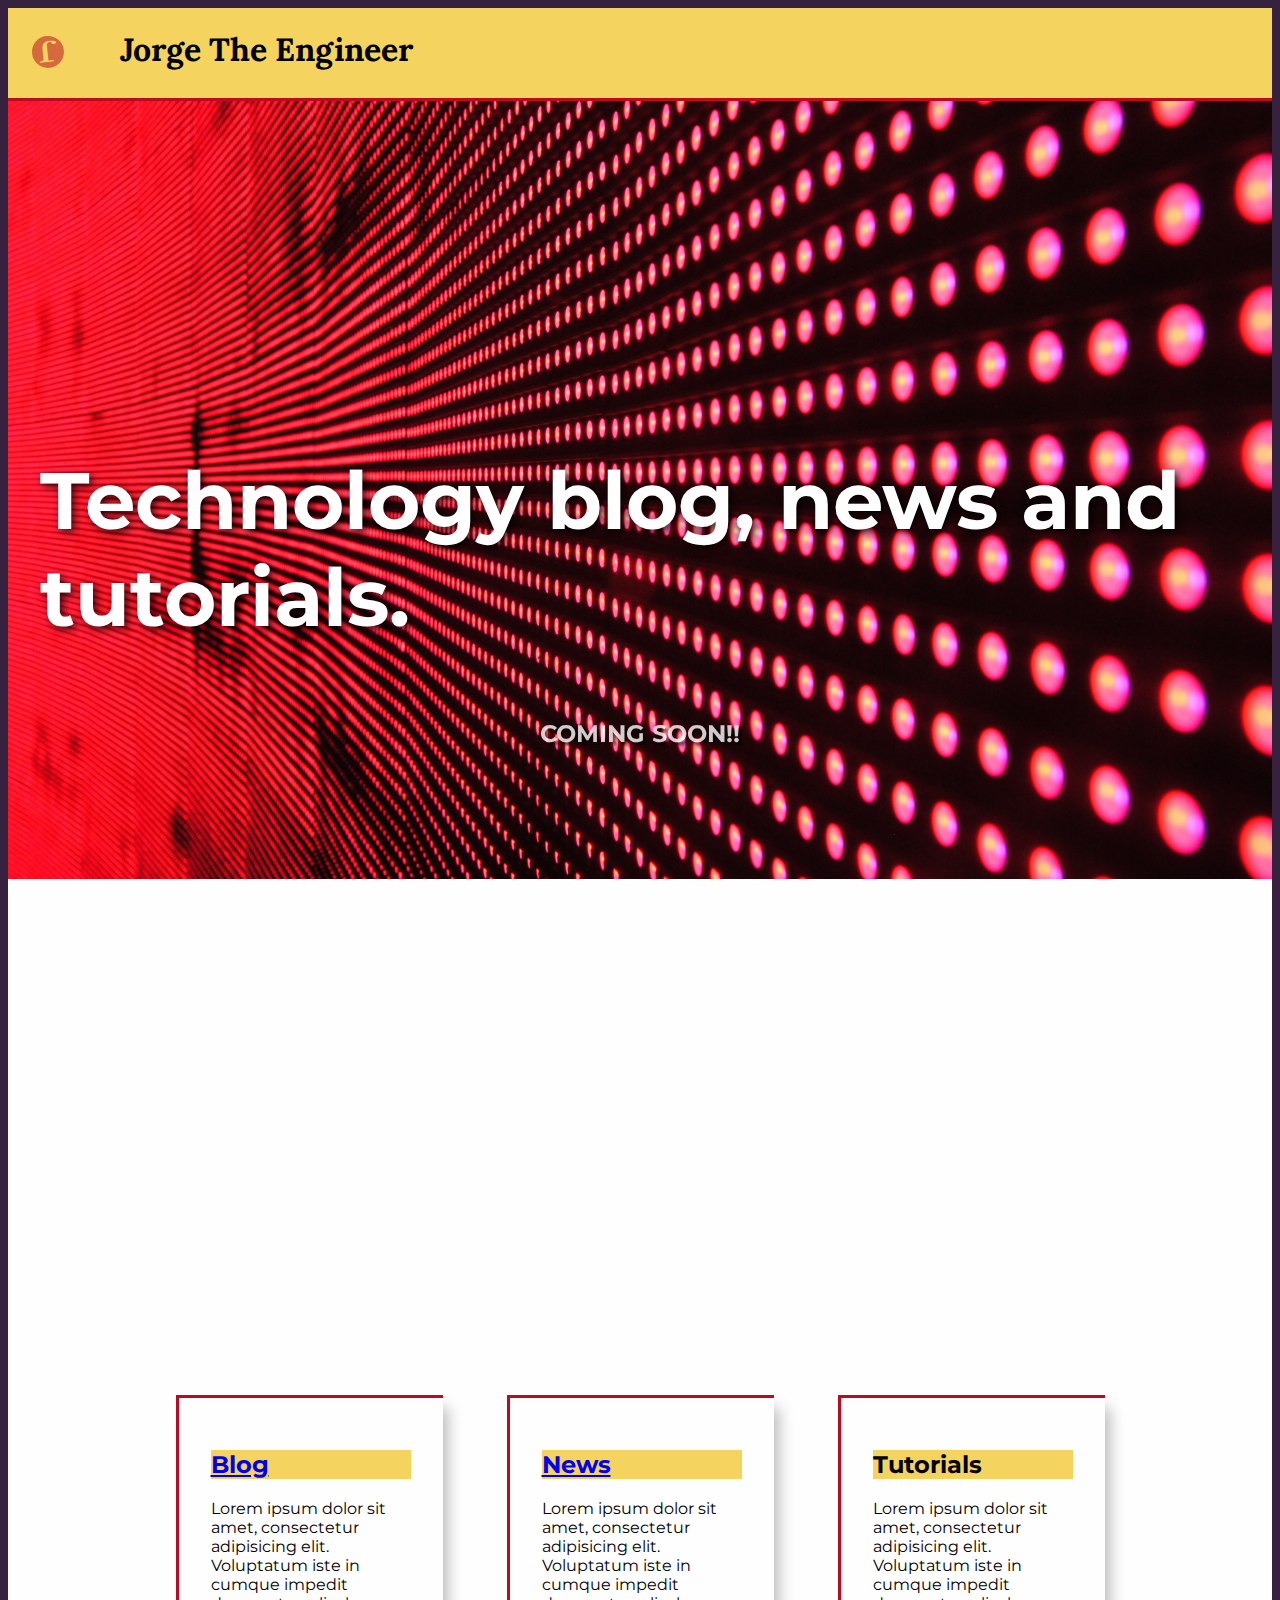
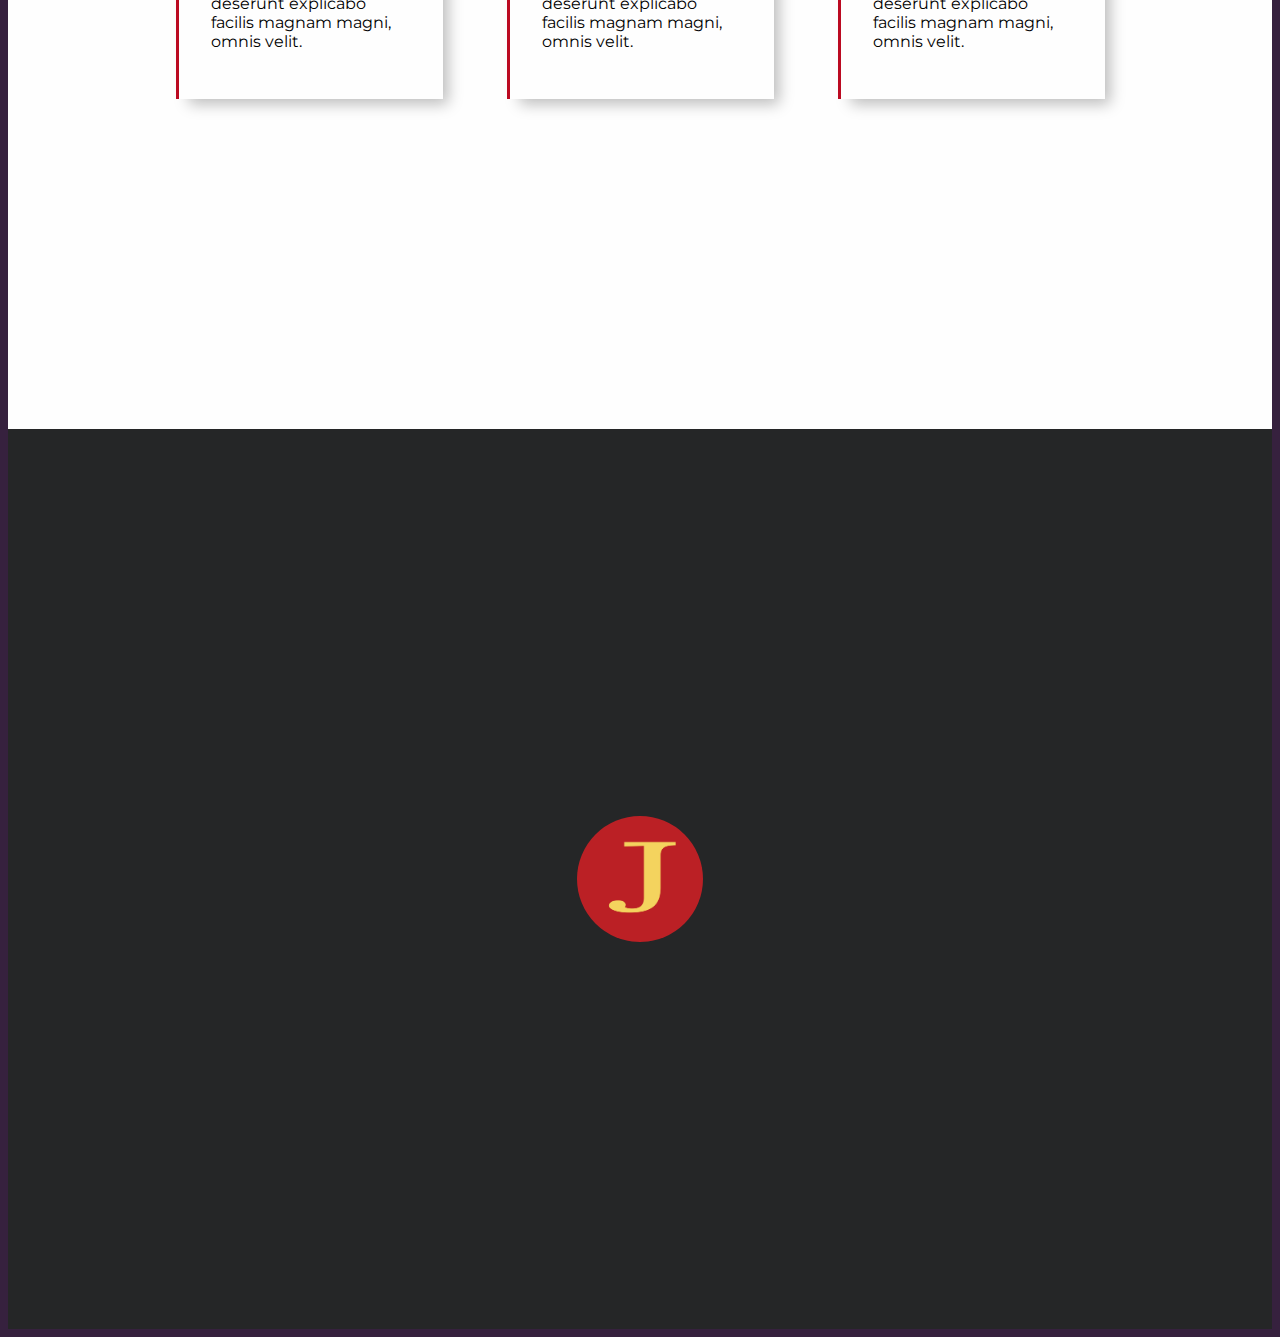
==== index.html @ fb305086 "added test route to page root" ====
<!DOCTYPE html>
<html lang="en">
<head>
    <link rel="preconnect" href="https://fonts.gstatic.com">
    <link href="https://fonts.googleapis.com/css2?family=Lexend+Mega&family=Montserrat&family=Lora&display=swap" rel="stylesheet">

    <link rel="stylesheet" href="global.css">

    <link rel="shortcut icon" href="jorgetheengineerlogo-firebrick.ico" type="image/x-icon">

    <meta charset="UTF-8">
    <meta http-equiv="X-UA-Compatible" content="IE=edge">
    <meta name="viewport" content="width=device-width, initial-scale=1.0">

    <meta name="description" content="Technology blog, news and tutorials.">

    <title>Jorge The Engineer | Park Page</title>
</head>
<body>
    <div class="container">

        <div class="banner sticky">
            <object id="spin-logo" data="animated_j.svg" type="image/svg+xml"></object>
            <h1>Jorge The Engineer</h1>
        </div>

        <div class="main-content">
            <div id="photo-banner" class="section">
                <div id="photo-banner-text">
                    <h1 id="photo-banner-title">Technology blog, news and tutorials.</h1>
                    <h2 id="photo-banner-subtitle">COMING SOON!!</h2>
                </div>
            </div>

            <div id="cards" class="section">
                
                <div class="card">
                    <div class="card-header">
                        <a href="/content/content.html"><h2>Blog</h2></a> 
                    </div>
                    <p>Lorem ipsum dolor sit amet, consectetur adipisicing elit. Voluptatum iste in cumque impedit deserunt explicabo facilis magnam magni, omnis velit.</p>
                </div>

                <div class="card">
                    <div class="card-header">
                        <a href="/rootcontent.html">
                            <h2>News</h2>
                        </a>
                    </div>
                    <p>Lorem ipsum dolor sit amet, consectetur adipisicing elit. Voluptatum iste in cumque impedit deserunt explicabo facilis magnam magni, omnis velit.</p>
                </div>

                <div class="card">
                    <div class="card-header">
                        <h2>Tutorials</h2>
                    </div>
                    <p>Lorem ipsum dolor sit amet, consectetur adipisicing elit. Voluptatum iste in cumque impedit deserunt explicabo facilis magnam magni, omnis velit.</p>
                </div>

            </div>

        </div>

        <div class="footer">

            <img class="logo" src="jorgetheengineerlogo-lora.png" alt="logo">

        </div>
    </div>
</body>
</html>
---- global.css ----
:root {
    --white-dimmed: #fefefe;
    --black-raisin: #252627;
    --red-firebrick: #bb0a21;
    --yellow-crayola: #f4d35e;
    --purple-dark: #36213e;

    --font-lexend: 'Lexend Mega', sans-serif;
    --font-monserrat: 'Montserrat', sans-serif;

    /* Base Font */
    font-family: var(--font-monserrat);

    background-color: var(--purple-dark);
}

.container {
    display: flex;
    flex-direction: column;
}

.banner {
    display: flex;

    background-color: var(--yellow-crayola);
    min-width: 100%;
    min-height: 10vh;

    border-bottom: 3px solid var(--red-firebrick);
}

.sticky {
	position: -webkit-sticky;
	position: sticky;
	top: 0;
}

.banner>h1 {
    font-family: 'Lora', serif;
    padding-left: 2rem;
}

#spin-logo {
    width: 5rem;
}

/* .main-content {

} */

.section {
    background-color: var(--white-dimmed);

    display: flex;
    flex-flow: row wrap;
    justify-content: center;
    align-items: center;

    padding: 2rem;

    min-height: 100vh;
}

.card {
    box-shadow: 9px 9px 14px -4px #bbb ;

    padding: 2rem;
    margin: 2rem;

    max-width: 200px;

    border-top: 3px solid var(--red-firebrick);
    border-left: 3px solid var(--red-firebrick);
}

.card-header {
    background-color: var(--yellow-crayola);
    height: 10%;
}

.footer {
    background-color: var(--black-raisin);
    min-width: 100%;
    min-height: 100vh;
    display: flex;
    justify-content: center;
    align-items: center;
}

.logo {
    border-radius: 50%;
    width: 10%;
}

#photo-banner {
    background-image: url('pexels-pixabay-158826.jpg');
    background-repeat: no-repeat;
    background-position: center;
    background-attachment: fixed;
    background-size: 100%;
}

#photo-banner-text {
    color: var(--white-dimmed);
    height: 50%;
    width: 100vw;

    display: flex;
    flex-direction: column;
    justify-content: center;
    align-items: center;
}

#photo-banner-text>#photo-banner-title {
    font-size: 5rem;
    text-shadow: 0.2rem 0.2rem 0.5rem rgba(0, 0, 0, 0.8);
}

#photo-banner-text>#photo-banner-subtitle {
    opacity: 0.8;
    text-shadow: 0.2rem 0.2rem 0.2rem rgba(0, 0, 0, 0.8);
}

@media screen and (max-width: 768px) {
    .section {
        flex-flow: column;
    }

    .card {
        max-width: 100%;
    }

    .logo {
        width: 50%;
    }

    #photo-banner {
        display: none;
    }
}
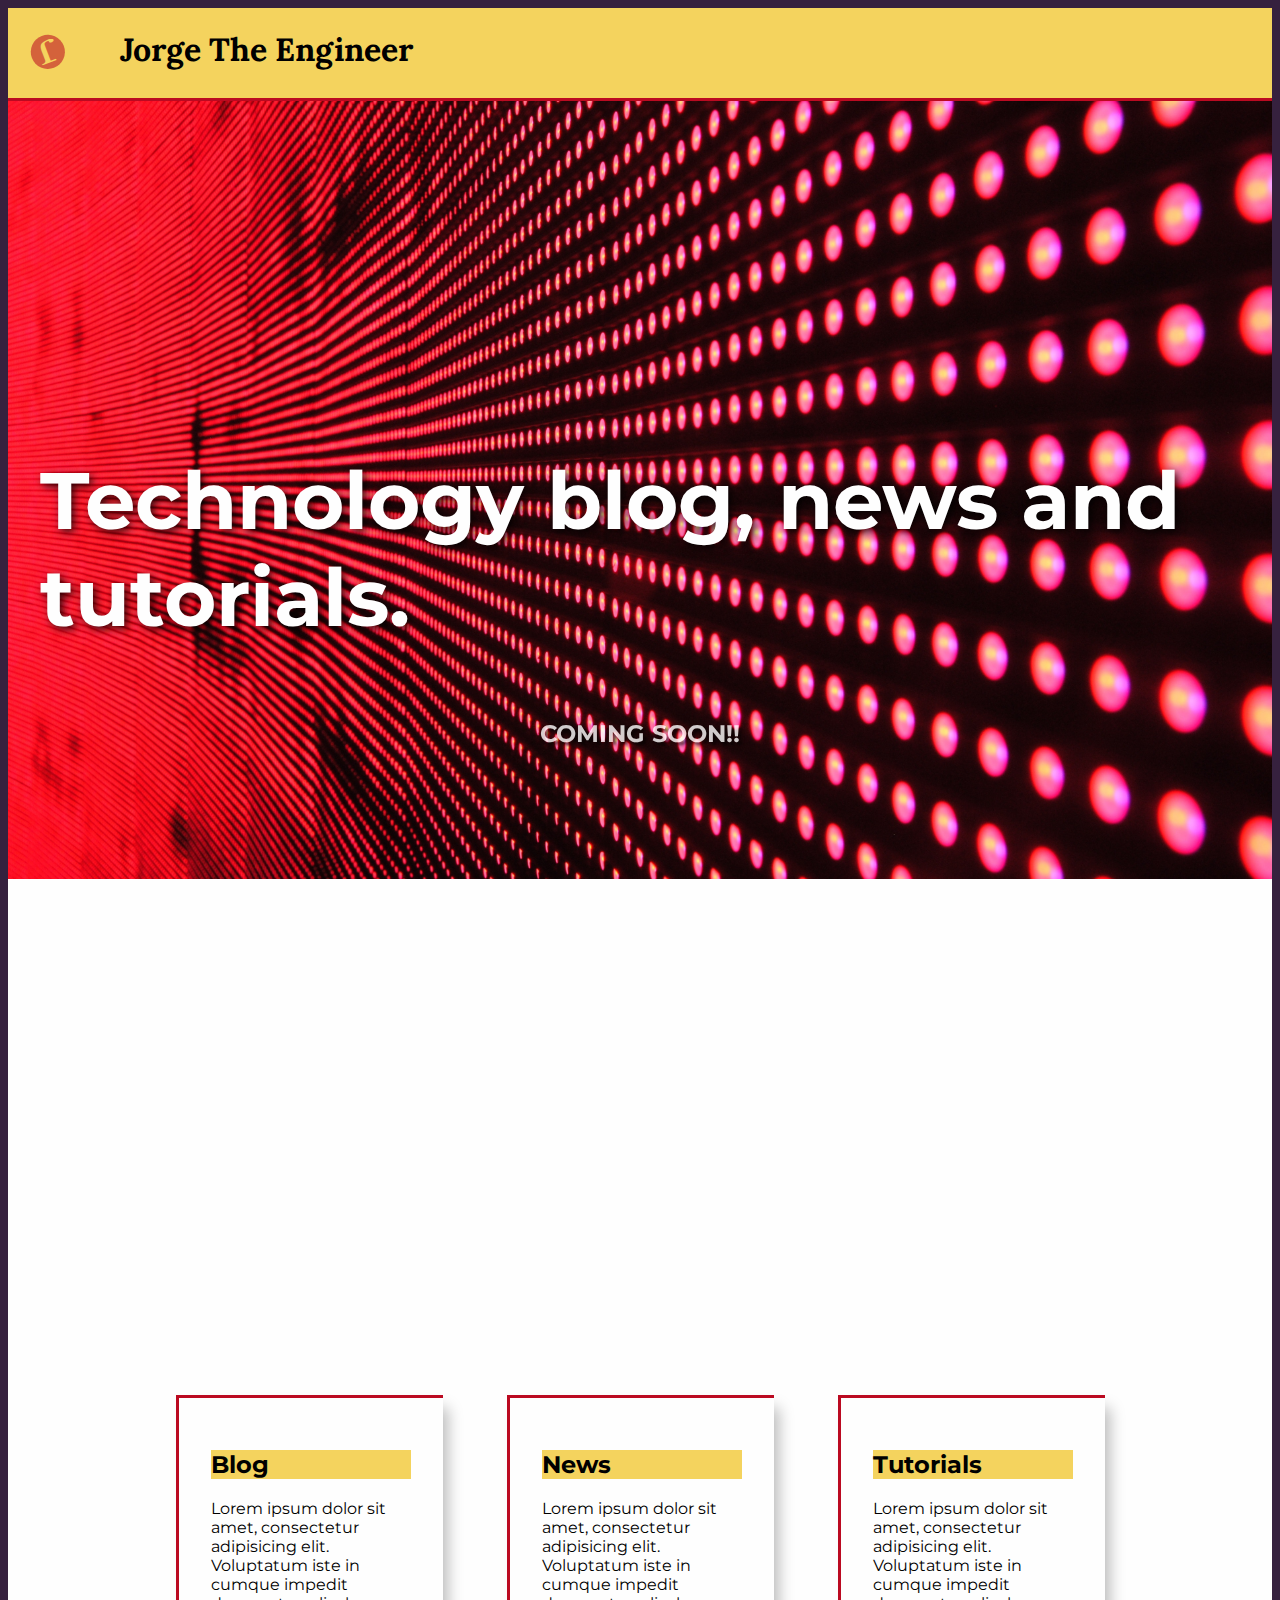
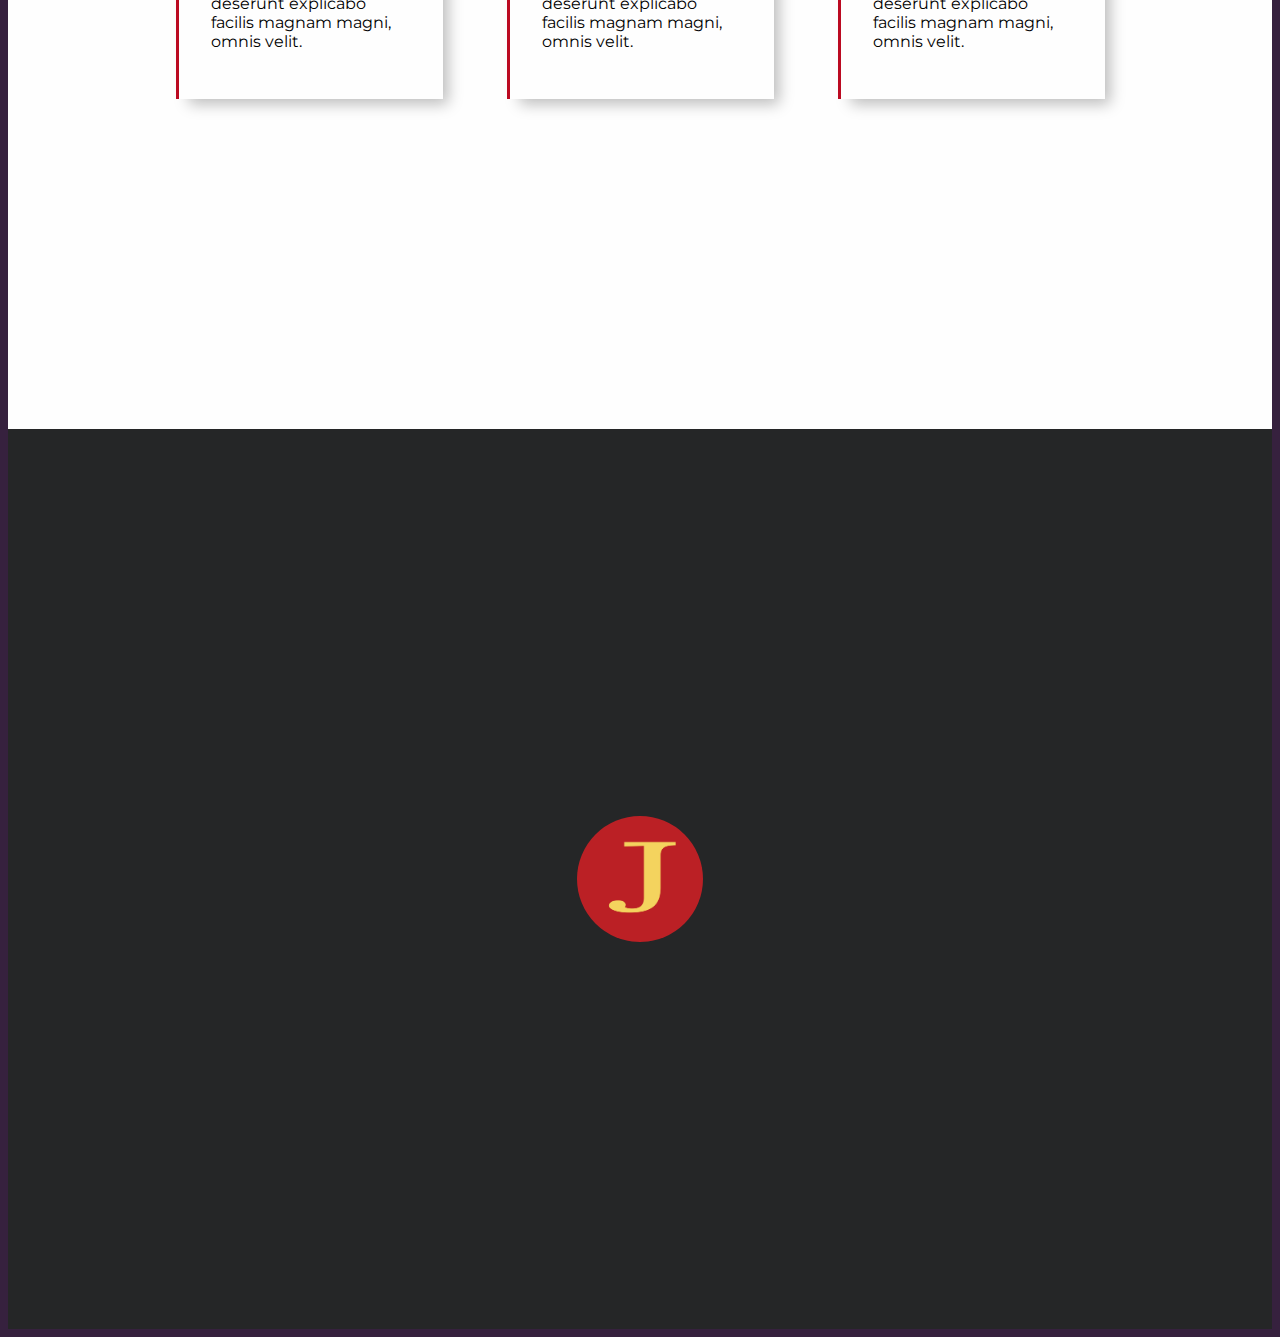
==== commit 3273ebad: "removed card anchor tags" ====
--- a/index.html
+++ b/index.html
@@ -36,16 +36,14 @@
                 
                 <div class="card">
                     <div class="card-header">
-                        <a href="/content/content.html"><h2>Blog</h2></a> 
+                        <h2>Blog</h2>
                     </div>
                     <p>Lorem ipsum dolor sit amet, consectetur adipisicing elit. Voluptatum iste in cumque impedit deserunt explicabo facilis magnam magni, omnis velit.</p>
                 </div>
 
                 <div class="card">
                     <div class="card-header">
-                        <a href="/rootcontent.html">
-                            <h2>News</h2>
-                        </a>
+                        <h2>News</h2>
                     </div>
                     <p>Lorem ipsum dolor sit amet, consectetur adipisicing elit. Voluptatum iste in cumque impedit deserunt explicabo facilis magnam magni, omnis velit.</p>
                 </div>
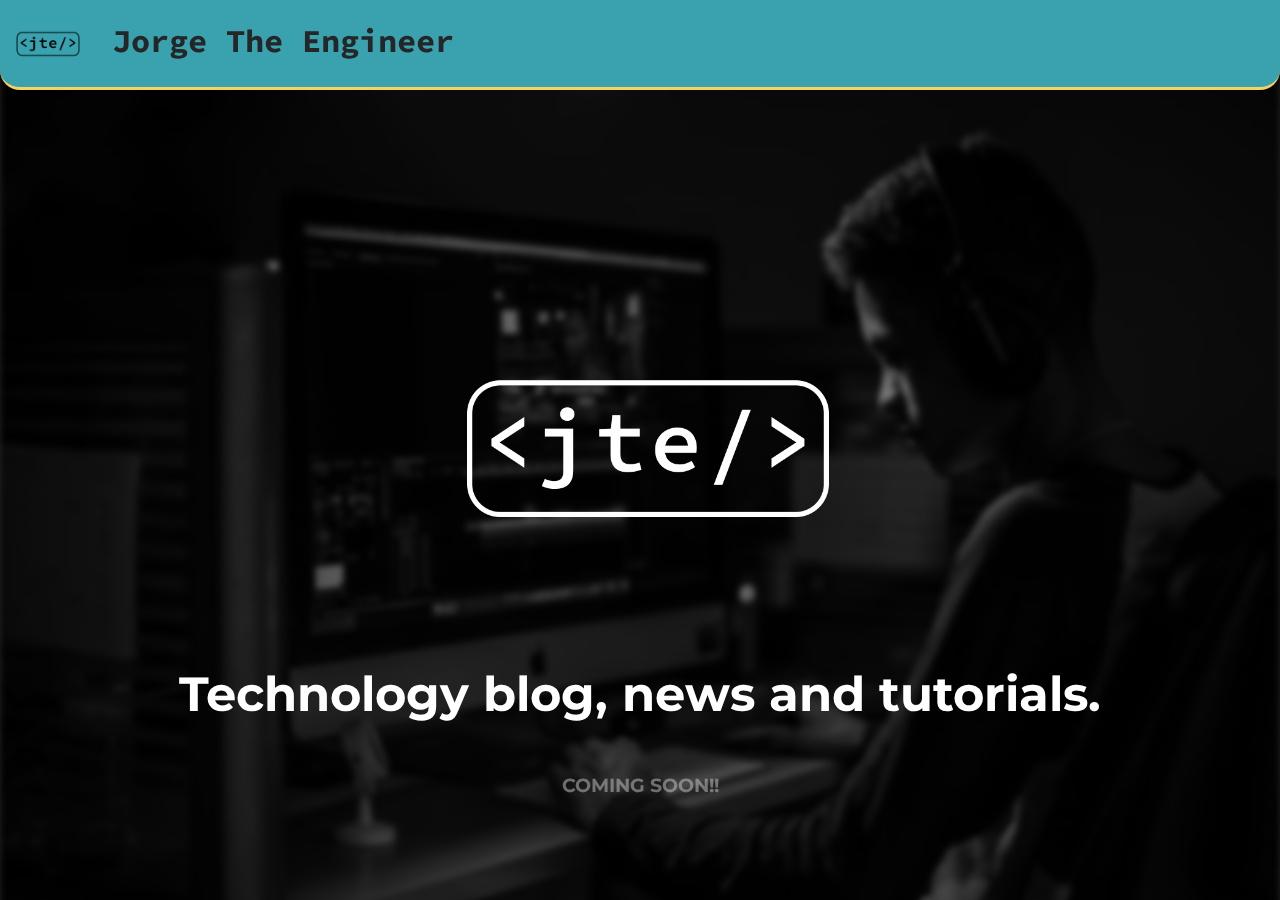
==== commit ff232349: "global redesign with parallax" ====
--- a/index.html
+++ b/index.html
@@ -6,7 +6,10 @@
 
     <link rel="stylesheet" href="global.css">
 
-    <link rel="shortcut icon" href="jorgetheengineerlogo-firebrick.ico" type="image/x-icon">
+    <link rel="shortcut icon" href="jte-favicon.ico" type="image/x-icon">
+    <link rel="preconnect" href="https://fonts.googleapis.com">
+    <link rel="preconnect" href="https://fonts.gstatic.com" crossorigin>
+    <link href="https://fonts.googleapis.com/css2?family=Source+Code+Pro:wght@600&display=swap" rel="stylesheet">
 
     <meta charset="UTF-8">
     <meta http-equiv="X-UA-Compatible" content="IE=edge">
@@ -16,16 +19,62 @@
 
     <title>Jorge The Engineer | Park Page</title>
 </head>
+
 <body>
-    <div class="container">
 
+    <main>
+        <header class="sticky">
+            <img class="logo" src="/jte-logo-html-tag.png" alt="jorge the engineer logo">
+            <h1>Jorge The Engineer</h1>
+        </header>
+
+        <section class="parallax bg">
+            <img class="logo inverted branding" src="/jte-logo-html-tag.png" alt="jorge the engineer logo">
+            <h1>Technology blog, news and tutorials.</h1>
+            <h3>COMING SOON!!</h3>
+        </section>
+
+        <section class="no-parallax card-container">
+          
+                <div class="card">
+                    <div class="card-header">
+                        <h2>Blog</h2>
+                    </div>
+                    <p>Lorem ipsum dolor sit amet, consectetur adipisicing elit. Voluptatum iste in cumque impedit deserunt explicabo facilis magnam magni, omnis velit.</p>
+                </div>
+               
+                <div class="card">
+                    <div class="card-header">
+                        <h2>News</h2>
+                    </div>
+                    <p>Lorem ipsum dolor sit amet, consectetur adipisicing elit. Voluptatum iste in cumque impedit deserunt explicabo facilis magnam magni, omnis velit.</p>
+                </div>
+               
+                <div class="card">
+                    <div class="card-header">
+                        <h2>Tutorials</h2>
+                    </div>
+                    <p>Lorem ipsum dolor sit amet, consectetur adipisicing elit. Voluptatum iste in cumque impedit deserunt explicabo facilis magnam magni, omnis velit.</p>
+                </div>
+           
+        </section>
+
+        <footer class="">
+            <img class="logo inverted" src="/jte-logo-html-tag.png" alt="logo">
+            <p>Copyright &copy; <span id="date"></span> Jorge Otero</p>
+        </footer>
+        <script src="/footerDate.js"></script>
+    </main>
+    
+    <!-- <div class="container">
         <div class="banner sticky">
-            <object id="spin-logo" data="animated_j.svg" type="image/svg+xml"></object>
+            <img id="logo" src="/jte-logo-html-tag.png" alt="jorge the engineer logo">
             <h1>Jorge The Engineer</h1>
         </div>
 
         <div class="main-content">
-            <div id="photo-banner" class="section">
+
+            <div id="photo-banner" class="section photo-banner bg">
                 <div id="photo-banner-text">
                     <h1 id="photo-banner-title">Technology blog, news and tutorials.</h1>
                     <h2 id="photo-banner-subtitle">COMING SOON!!</h2>
@@ -61,9 +110,11 @@
 
         <div class="footer">
 
-            <img class="logo" src="jorgetheengineerlogo-lora.png" alt="logo">
+            <img class="logo" src="/jte-logo-html-tag.png" alt="logo">
+            <p>Copyright &copy; <span id="date"></span> Jorge Otero</p>
 
         </div>
     </div>
+    <script src="/footerDate.js"></script> -->
 </body>
 </html>--- a/global.css
+++ b/global.css
@@ -1,140 +1,186 @@
+*, *::before, *::after {
+    box-sizing: border-box;
+}
+
 :root {
     --white-dimmed: #fefefe;
     --black-raisin: #252627;
-    --red-firebrick: #bb0a21;
     --yellow-crayola: #f4d35e;
-    --purple-dark: #36213e;
+    --cadet-blue: #39A2AE;
+    --ming: #28737B;
 
     --font-lexend: 'Lexend Mega', sans-serif;
     --font-monserrat: 'Montserrat', sans-serif;
+    --font-source-code: 'Source Code Pro', monospace;
 
     /* Base Font */
     font-family: var(--font-monserrat);
 
-    background-color: var(--purple-dark);
+    /* Root Color */
+    background-color: var(--black-raisin);
+
+    color: var(--black-raisin);
 }
 
-.container {
-    display: flex;
-    flex-direction: column;
+body {
+    margin: 0;
 }
 
-.banner {
+main {
+    height: 100vh;
+    overflow-x: hidden;
+    overflow-y: auto;
+    perspective: 2px;
+}
+
+header {
     display: flex;
 
-    background-color: var(--yellow-crayola);
-    min-width: 100%;
+    background-color: var(--cadet-blue);
+    min-width: 100vw;
     min-height: 10vh;
 
-    border-bottom: 3px solid var(--red-firebrick);
+    border-bottom: 3px solid var(--yellow-crayola);
+
+    border-radius: 0 0 20px 20px;
 }
 
 .sticky {
 	position: -webkit-sticky;
 	position: sticky;
 	top: 0;
+    z-index: 999;
 }
 
-.banner>h1 {
-    font-family: 'Lora', serif;
+header > h1 {
+    font-family: var(--font-source-code);
     padding-left: 2rem;
 }
 
-#spin-logo {
-    width: 5rem;
+section {
+    transform-style: preserve-3d;
+    position: relative;
+    height: 100vh;
+    display: flex;
+    align-items: center;
+    justify-content: center;
+    color: white;
+  }
+
+  section.parallax {
+      display: flex;
+      flex-direction: column;
+  }
+
+  section.parallax > h1 {
+      font-size: 3rem;
+      text-align: center;
+  }
+
+  section.parallax > h3 {
+      color: rgba(200, 200, 200, 0.5);
+  }
+
+.parallax::after {
+    content: " ";
+    position: absolute;
+    top: 0;
+    right: 0;
+    bottom: 0;
+    left: 0;
+    transform: translateZ(-1px) scale(1.5);
+    background-size: 100%;
+    z-index: -1;
 }
 
-/* .main-content {
+.bg::after {
+    background: linear-gradient(rgba(0, 0, 0, 0.5), rgba(0, 0, 0, 0.5)),
+    url('/pexels-photo-2330137.webp');
+    background-size: cover;
+    filter: blur(3px);
+}
 
-} */
-
-.section {
+.no-parallax.card-container {
     background-color: var(--white-dimmed);
-
     display: flex;
-    flex-flow: row wrap;
+    flex-wrap: wrap;
+    align-items: center;
     justify-content: center;
-    align-items: center;
-
-    padding: 2rem;
-
-    min-height: 100vh;
-}
+  }
 
 .card {
     box-shadow: 9px 9px 14px -4px #bbb ;
-
     padding: 2rem;
     margin: 2rem;
+    max-width: 300px;
+    border-radius: 20px;
+    color: var(--black-raisin);
+    border: #fefefe solid 1px;
+}
 
-    max-width: 200px;
-
-    border-top: 3px solid var(--red-firebrick);
-    border-left: 3px solid var(--red-firebrick);
-}
+/* .card:hover::after {
+    content: '';
+    width: 100%;
+    height: 100%;
+    background: linear-gradient(299deg, rgba(254,254,254,1) 4%, rgba(235,235,235,1) 40%, rgba(237,237,237,1) 66%, rgba(254,254,254,1) 91%);
+    opacity: 1;
+    transition: opacity 150ms ease-in-out;
+} */
 
 .card-header {
     background-color: var(--yellow-crayola);
     height: 10%;
 }
 
-.footer {
-    background-color: var(--black-raisin);
-    min-width: 100%;
-    min-height: 100vh;
-    display: flex;
-    justify-content: center;
-    align-items: center;
+
+
+.logo {
+    width: 5rem;
+    padding-left: 1em;
+    align-self: center;
 }
 
-.logo {
-    border-radius: 50%;
-    width: 10%;
+.logo.inverted {
+    filter: invert();
 }
 
-#photo-banner {
-    background-image: url('pexels-pixabay-158826.jpg');
-    background-repeat: no-repeat;
-    background-position: center;
-    background-attachment: fixed;
-    background-size: 100%;
+.logo.inverted.branding {
+    width: 30%;
 }
 
-#photo-banner-text {
+footer {
+    background-color: var(--ming);
+    height: 10vh;
+    display: flex;
+    justify-content: space-around;
+    align-items: center;
     color: var(--white-dimmed);
-    height: 50%;
-    width: 100vw;
-
-    display: flex;
-    flex-direction: column;
-    justify-content: center;
-    align-items: center;
-}
-
-#photo-banner-text>#photo-banner-title {
-    font-size: 5rem;
-    text-shadow: 0.2rem 0.2rem 0.5rem rgba(0, 0, 0, 0.8);
-}
-
-#photo-banner-text>#photo-banner-subtitle {
-    opacity: 0.8;
-    text-shadow: 0.2rem 0.2rem 0.2rem rgba(0, 0, 0, 0.8);
 }
 
 @media screen and (max-width: 768px) {
-    .section {
-        flex-flow: column;
+
+    section.parallax > h1 {
+        width: 80%;
+        text-align: center;
+        font-size: 2rem;
     }
 
-    .card {
-        max-width: 100%;
+    .no-parallax.card-container {
+        height: fit-content;
+    }
+    
+    footer {
+        height: fit-content;
+    }
+    
+    footer p {
+        padding-left: 2rem;
+        align-self: auto;
     }
 
     .logo {
-        width: 50%;
-    }
-
-    #photo-banner {
-        display: none;
+        width: 20%;
+        padding-left: 1em;
+        align-self: center;
     }
 }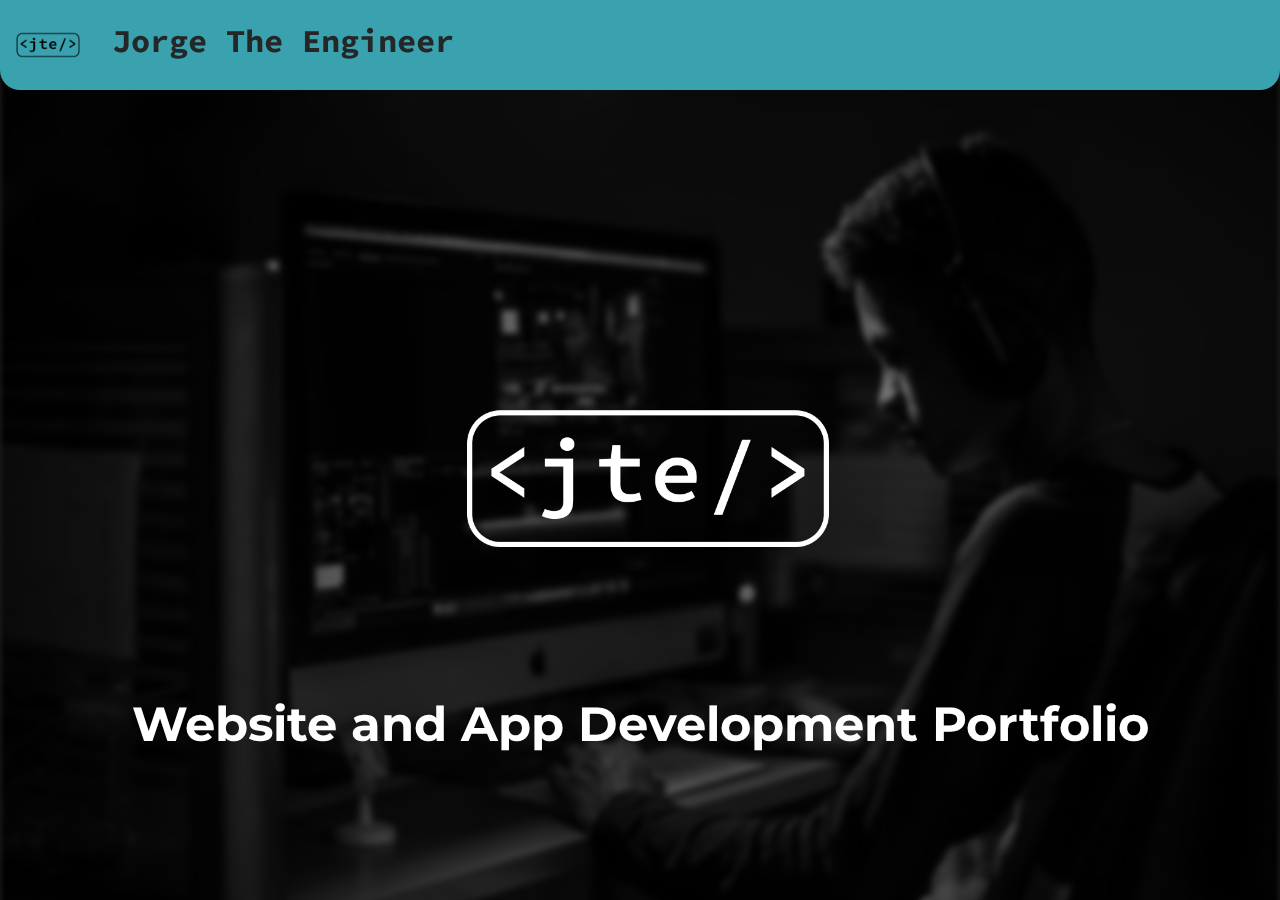
==== commit 56524e2d: "created eventually and spotlight portfolio sections" ====
--- a/index.html
+++ b/index.html
@@ -6,32 +6,35 @@
 
     <link rel="stylesheet" href="global.css">
 
-    <link rel="shortcut icon" href="jte-favicon.ico" type="image/x-icon">
+    <link rel="shortcut icon" href="/assets/jte-favicon.ico" type="image/x-icon">
     <link rel="preconnect" href="https://fonts.googleapis.com">
     <link rel="preconnect" href="https://fonts.gstatic.com" crossorigin>
     <link href="https://fonts.googleapis.com/css2?family=Source+Code+Pro:wght@600&display=swap" rel="stylesheet">
+    <link href="https://fonts.googleapis.com/css2?family=Rubik:wght@700&display=swap" rel="stylesheet">
 
     <meta charset="UTF-8">
     <meta http-equiv="X-UA-Compatible" content="IE=edge">
     <meta name="viewport" content="width=device-width, initial-scale=1.0">
 
-    <meta name="description" content="Technology blog, news and tutorials.">
+    <meta name="theme-color" content="#39A2AE" />
 
-    <title>Jorge The Engineer | Park Page</title>
+    <meta name="description" content="Personal blog, technology news and tech tutorials. Anything from awesome engineering, to web development, find it all here in my slice of the web.">
+    <meta name="robots" content="all">
+
+    <title>Jorge The Engineer</title>
 </head>
 
 <body>
 
     <main>
-        <header class="sticky">
-            <img class="logo" src="/jte-logo-html-tag.png" alt="jorge the engineer logo">
+        <header class="heading">
+            <img class="logo" src="/assets/logos/jte-logo-html-tag.png" alt="jorge the engineer logo">
             <h1>Jorge The Engineer</h1>
         </header>
 
         <section class="parallax bg">
-            <img class="logo inverted branding" src="/jte-logo-html-tag.png" alt="jorge the engineer logo">
-            <h1>Technology blog, news and tutorials.</h1>
-            <h3>COMING SOON!!</h3>
+            <img class="logo inverted branding" src="/assets/logos/jte-logo-html-tag.png" alt="jorge the engineer logo">
+            <h1>Website and App Development Portfolio</h1>
         </section>
 
         <section class="no-parallax card-container">
@@ -59,62 +62,53 @@
            
         </section>
 
+        <!-- Portfolio Area -->
+
+        <div class="portfolio-heading">
+            <h1>Projects</h1>
+        </div>
+
+        <!-- Project Eventually -->
+
+        <section class="no-parallax portfolio project-eventually">
+            <div class="project-image">
+                <a href="https://eventually.jorgetheengineer.com/login">
+                    <img src="/assets/logos/eventually-logo-512x512.png" alt="eventually logo">
+                </a>                
+            </div>
+            <div class="project-description">
+                <div class="project-title">
+                    <h1>Eventually</h1>
+                </div>
+                <p>Eventually is a simple way of planning events and managing guest lists. Eventually helps you plan in-person, virtual or hybrid events by coordinating invitations, RSVPs and seating arrangements. 
+                All of this in one easy-to-use interface.</p>
+            </div>
+        </section>
+
+        <!-- Project Spotlight -->
+
+        <section class="no-parallax portfolio project-spotlight">
+            <div class="project-image">
+                <a href="https://spotlightgroup.tech">
+                    <img src="/assets/logos/spotlight-tech-can-logo.png" alt="spotlight logo">
+                </a>                
+            </div>
+            <div class="project-description">
+                <div class="project-title">
+                    <h1>Spotlight</h1>
+                </div>
+                <p>Spotlight Technologies is my small buisness dedicated to web and app development. Products include: WordPress web desing with managed hosting, custom web application desing, development and hosting. </p>
+            </div>
+        </section>
+
+        <!-- Footer Area -->
+
         <footer class="">
-            <img class="logo inverted" src="/jte-logo-html-tag.png" alt="logo">
+            <img class="logo inverted" src="/assets/logos/jte-logo-html-tag.png" alt="logo">
             <p>Copyright &copy; <span id="date"></span> Jorge Otero</p>
         </footer>
         <script src="/footerDate.js"></script>
     </main>
-    
-    <!-- <div class="container">
-        <div class="banner sticky">
-            <img id="logo" src="/jte-logo-html-tag.png" alt="jorge the engineer logo">
-            <h1>Jorge The Engineer</h1>
-        </div>
 
-        <div class="main-content">
-
-            <div id="photo-banner" class="section photo-banner bg">
-                <div id="photo-banner-text">
-                    <h1 id="photo-banner-title">Technology blog, news and tutorials.</h1>
-                    <h2 id="photo-banner-subtitle">COMING SOON!!</h2>
-                </div>
-            </div>
-
-            <div id="cards" class="section">
-                
-                <div class="card">
-                    <div class="card-header">
-                        <h2>Blog</h2>
-                    </div>
-                    <p>Lorem ipsum dolor sit amet, consectetur adipisicing elit. Voluptatum iste in cumque impedit deserunt explicabo facilis magnam magni, omnis velit.</p>
-                </div>
-
-                <div class="card">
-                    <div class="card-header">
-                        <h2>News</h2>
-                    </div>
-                    <p>Lorem ipsum dolor sit amet, consectetur adipisicing elit. Voluptatum iste in cumque impedit deserunt explicabo facilis magnam magni, omnis velit.</p>
-                </div>
-
-                <div class="card">
-                    <div class="card-header">
-                        <h2>Tutorials</h2>
-                    </div>
-                    <p>Lorem ipsum dolor sit amet, consectetur adipisicing elit. Voluptatum iste in cumque impedit deserunt explicabo facilis magnam magni, omnis velit.</p>
-                </div>
-
-            </div>
-
-        </div>
-
-        <div class="footer">
-
-            <img class="logo" src="/jte-logo-html-tag.png" alt="logo">
-            <p>Copyright &copy; <span id="date"></span> Jorge Otero</p>
-
-        </div>
-    </div>
-    <script src="/footerDate.js"></script> -->
 </body>
 </html>--- a/global.css
+++ b/global.css
@@ -3,7 +3,7 @@
 }
 
 :root {
-    --white-dimmed: #fefefe;
+    --white-dimmed: #ededed;
     --black-raisin: #252627;
     --yellow-crayola: #f4d35e;
     --cadet-blue: #39A2AE;
@@ -40,13 +40,13 @@
     min-width: 100vw;
     min-height: 10vh;
 
-    border-bottom: 3px solid var(--yellow-crayola);
+    /* border-bottom: 3px solid var(--yellow-crayola); */
 
     border-radius: 0 0 20px 20px;
 }
 
-.sticky {
-	position: -webkit-sticky;
+.heading {
+    position: -webkit-sticky;
 	position: sticky;
 	top: 0;
     z-index: 999;
@@ -56,6 +56,8 @@
     font-family: var(--font-source-code);
     padding-left: 2rem;
 }
+
+/* Sections */
 
 section {
     transform-style: preserve-3d;
@@ -65,6 +67,7 @@
     align-items: center;
     justify-content: center;
     color: white;
+    box-shadow: 0px 3px 5px rgba(50, 50, 50, 0.5);
   }
 
   section.parallax {
@@ -75,10 +78,6 @@
   section.parallax > h1 {
       font-size: 3rem;
       text-align: center;
-  }
-
-  section.parallax > h3 {
-      color: rgba(200, 200, 200, 0.5);
   }
 
 .parallax::after {
@@ -95,10 +94,12 @@
 
 .bg::after {
     background: linear-gradient(rgba(0, 0, 0, 0.5), rgba(0, 0, 0, 0.5)),
-    url('/pexels-photo-2330137.webp');
+    url('/assets/images/pexels-photo-2330137.webp');
     background-size: cover;
     filter: blur(3px);
 }
+
+/* Cards */
 
 .no-parallax.card-container {
     background-color: var(--white-dimmed);
@@ -132,7 +133,83 @@
     height: 10%;
 }
 
-
+/* Portfolio */
+
+.portfolio-heading {
+    display: flex;
+    justify-content: center;
+    align-items: center;
+    background-color: var(--cadet-blue);
+    margin: 0 auto;
+    padding: 3em 0;
+    height: 10vh;
+}
+
+.portfolio-heading > h1 {
+    color: var(--white-dimmed);
+    font-size: 4em;
+}
+
+section.no-parallax.portfolio {
+    justify-content: space-around;
+}
+
+section.portfolio .project-image {
+    text-align: center;
+}
+
+section.portfolio .project-image img {
+    width: 80%;
+    transition: transform 150ms ease-in;
+}
+
+section.portfolio .project-image img:hover {
+    transform: scale(1.1);
+}
+
+body > main > section.no-parallax.portfolio > div.project-description {
+    max-width: 40%;
+}
+
+section.no-parallax.portfolio > div.project-description > p{
+    font-size: 2rem;
+    color: var(--black-raisin);
+}
+
+/* Portfolio | Project Eventually */
+
+section.no-parallax.portfolio.project-eventually {
+    background-color: #9ad2cb;
+}
+
+section.no-parallax.portfolio.project-eventually > div.project-description  > div > h1 {
+    font-family: Pacifico;
+    font-weight: 400;
+    font-size: 5rem;
+    color: #de6b48;
+    text-shadow: var(--black-raisin) 2px 2px 4px;
+}
+
+/* Portfolio | Project Spotlight */
+
+section.no-parallax.portfolio.project-spotlight {
+    flex-direction: row-reverse;
+    background-color: var(--white-dimmed);
+}
+
+section.no-parallax.portfolio.project-spotlight > div.project-description  > div > h1 {
+    font-family: Rubik;
+    font-weight: 400;
+    font-size: 5rem;
+    color: #e5af04;
+    /* text-shadow: var(--black-raisin) 2px 2px 4px; */
+}
+
+body > main > section.no-parallax.portfolio.project-spotlight > div.project-description {
+    padding-left: 5em;
+}
+
+/* Logos */
 
 .logo {
     width: 5rem;
@@ -148,6 +225,8 @@
     width: 30%;
 }
 
+/* Footer */
+
 footer {
     background-color: var(--ming);
     height: 10vh;
@@ -156,6 +235,8 @@
     align-items: center;
     color: var(--white-dimmed);
 }
+
+/* Media Queries */
 
 @media screen and (max-width: 768px) {
 
